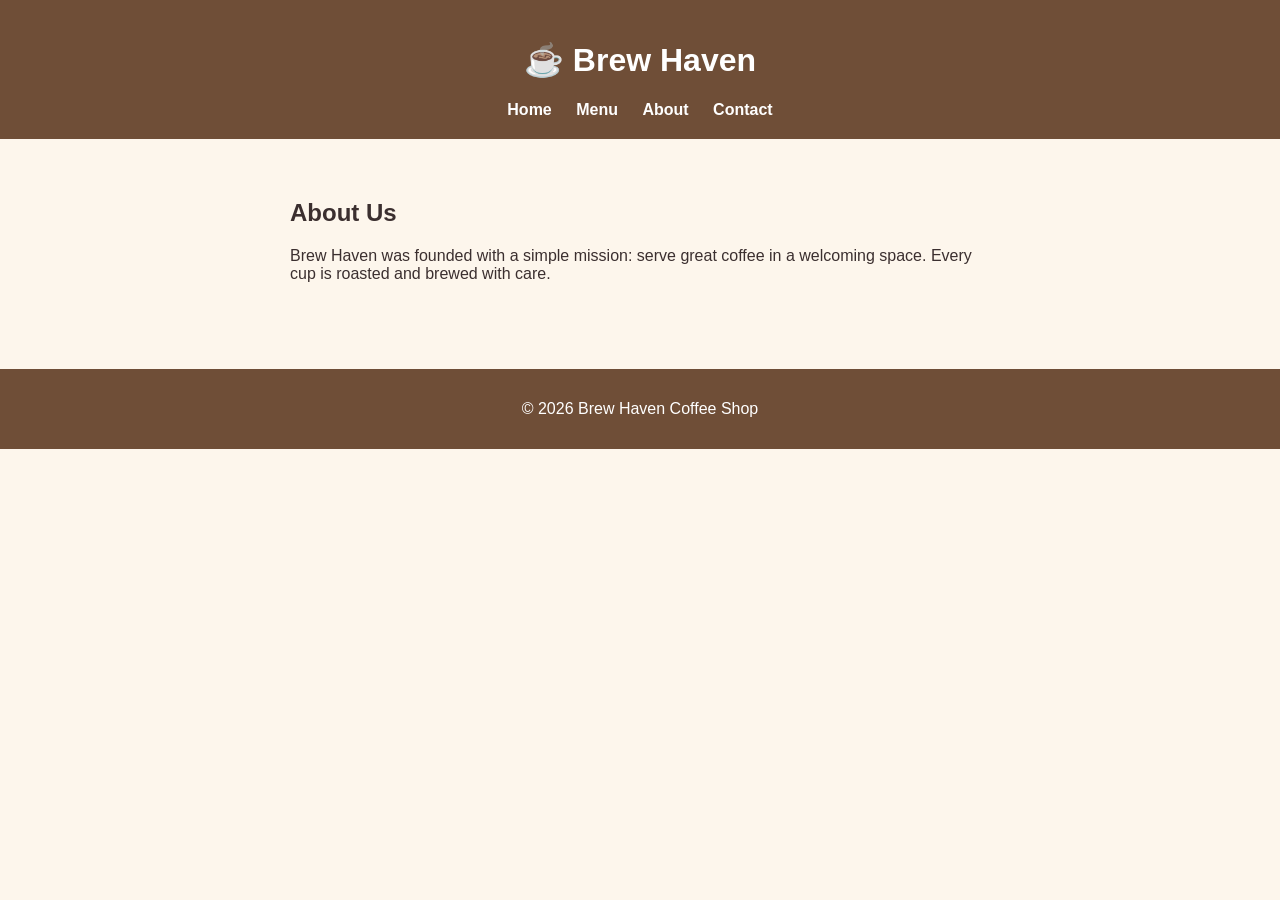
==== about.html @ b979bb5c "Initial commit coffee shop website" ====
<!DOCTYPE html>
<html lang="en">
<head>
  <meta charset="UTF-8">
  <title>About - Brew Haven</title>
  <link rel="stylesheet" href="style.css">
</head>
<body>
  <header>
    <h1>☕ Brew Haven</h1>
    <nav>
      <a href="index.html">Home</a>
      <a href="menu.html">Menu</a>
      <a href="about.html">About</a>
      <a href="contact.html">Contact</a>
    </nav>
  </header>
  <main>
    <h2>About Us</h2>
    <p>Brew Haven was founded with a simple mission: serve great coffee in a welcoming space. Every cup is roasted and brewed with care.</p>
  </main>
  <footer><p>&copy; 2026 Brew Haven Coffee Shop</p></footer>
</body>
</html>
---- style.css ----
body {
  font-family: Arial, sans-serif;
  margin: 0;
  background-color: #fdf6ec;
  color: #3b2f2f;
}
header {
  background-color: #6f4e37;
  color: white;
  padding: 20px;
  text-align: center;
}
nav a {
  color: white;
  margin: 0 10px;
  text-decoration: none;
  font-weight: bold;
}
nav a:hover { text-decoration: underline; }
main { padding: 40px; max-width: 700px; margin: auto; }
.hero { text-align: center; }
.menu-list { list-style: none; padding: 0; }
.menu-list li { padding: 10px 0; border-bottom: 1px solid #ccc; }
.gallery-grid { display: flex; flex-wrap: wrap; gap: 15px; }
.gallery-grid img { width: 200px; border-radius: 8px; }
footer {
  text-align: center;
  padding: 15px;
  background-color: #6f4e37;
  color: white;
  margin-top: 30px;
}
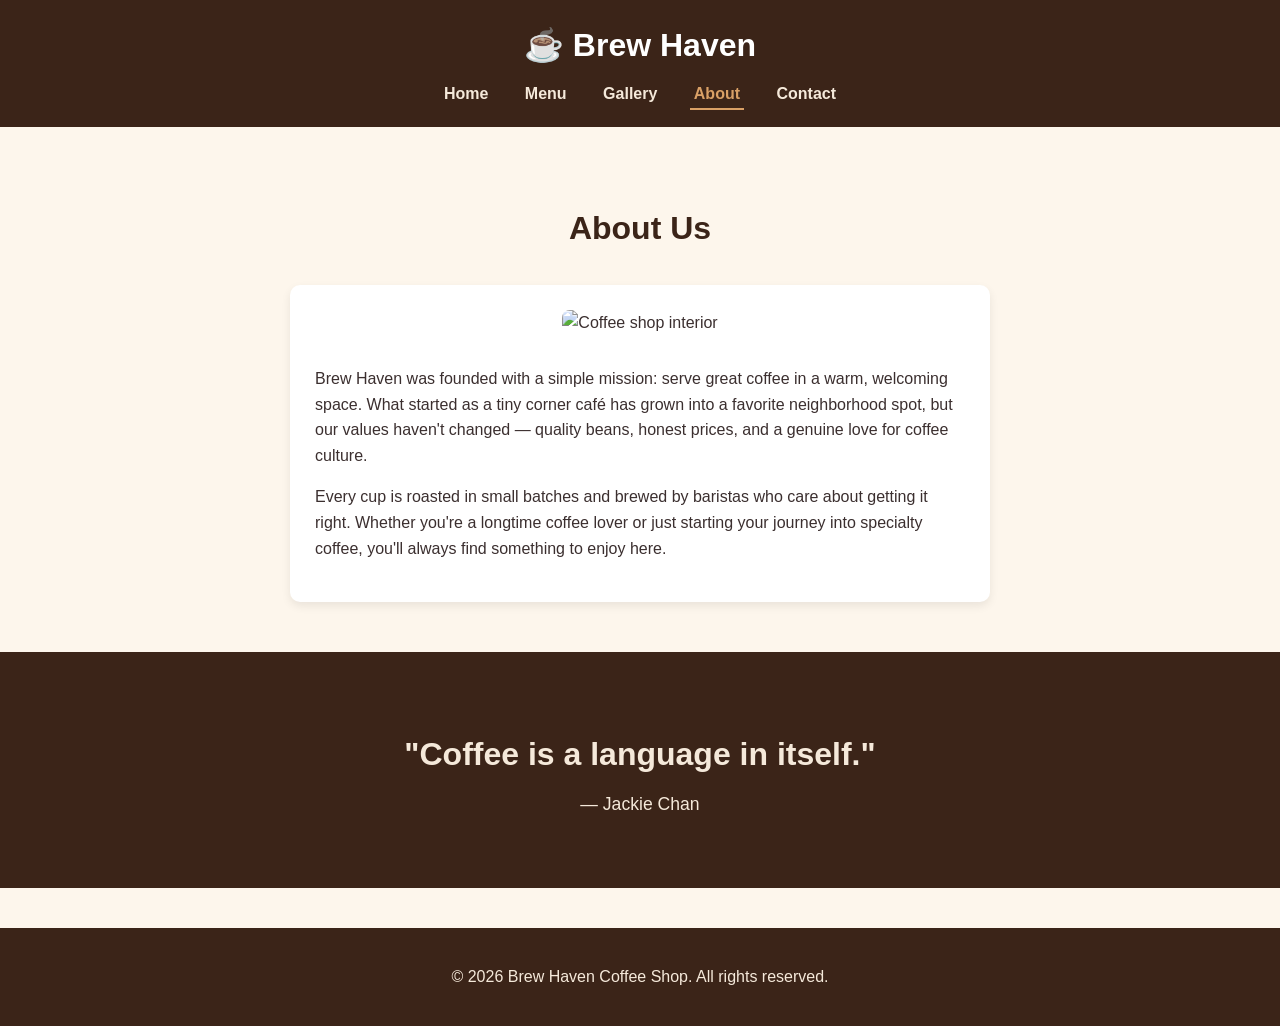
==== commit 323a9701: "Add home page with hero, quote section, and features" ====
--- a/about.html
+++ b/about.html
@@ -2,6 +2,7 @@
 <html lang="en">
 <head>
   <meta charset="UTF-8">
+  <meta name="viewport" content="width=device-width, initial-scale=1.0">
   <title>About - Brew Haven</title>
   <link rel="stylesheet" href="style.css">
 </head>
@@ -11,14 +12,40 @@
     <nav>
       <a href="index.html">Home</a>
       <a href="menu.html">Menu</a>
-      <a href="about.html">About</a>
+      <a href="gallery.html">Gallery</a>
+      <a href="about.html" class="active">About</a>
       <a href="contact.html">Contact</a>
     </nav>
   </header>
+
   <main>
-    <h2>About Us</h2>
-    <p>Brew Haven was founded with a simple mission: serve great coffee in a welcoming space. Every cup is roasted and brewed with care.</p>
+    <section class="section-inner">
+      <h2>About Us</h2>
+      <div class="features">
+        <div class="feature-card" style="width: 100%; max-width: 700px; margin: auto;">
+          <img src="https://images.unsplash.com/photo-1521017432531-fbd92d768814?w=700&q=80" alt="Coffee shop interior">
+          <p style="text-align:left;">
+            Brew Haven was founded with a simple mission: serve great coffee in a warm, welcoming space.
+            What started as a tiny corner café has grown into a favorite neighborhood spot, but our values
+            haven't changed — quality beans, honest prices, and a genuine love for coffee culture.
+          </p>
+          <p style="text-align:left;">
+            Every cup is roasted in small batches and brewed by baristas who care about getting it right.
+            Whether you're a longtime coffee lover or just starting your journey into specialty coffee,
+            you'll always find something to enjoy here.
+          </p>
+        </div>
+      </div>
+    </section>
+
+    <section class="quote-section">
+      <h2>"Coffee is a language in itself."</h2>
+      <p>— Jackie Chan</p>
+    </section>
   </main>
-  <footer><p>&copy; 2026 Brew Haven Coffee Shop</p></footer>
+
+  <footer>
+    <p>&copy; 2026 Brew Haven Coffee Shop. All rights reserved.</p>
+  </footer>
 </body>
 </html>
--- a/style.css
+++ b/style.css
@@ -1,32 +1,254 @@
+* {
+  box-sizing: border-box;
+}
+
 body {
-  font-family: Arial, sans-serif;
+  font-family: 'Segoe UI', Arial, sans-serif;
   margin: 0;
   background-color: #fdf6ec;
   color: #3b2f2f;
-}
+  line-height: 1.6;
+}
+
 header {
-  background-color: #6f4e37;
+  background-color: #3b2418;
   color: white;
   padding: 20px;
   text-align: center;
-}
+  position: sticky;
+  top: 0;
+  z-index: 100;
+}
+
+header h1 {
+  margin: 0 0 10px 0;
+  font-size: 2rem;
+}
+
 nav a {
-  color: white;
-  margin: 0 10px;
+  color: #f5e9da;
+  margin: 0 12px;
   text-decoration: none;
   font-weight: bold;
-}
-nav a:hover { text-decoration: underline; }
-main { padding: 40px; max-width: 700px; margin: auto; }
-.hero { text-align: center; }
-.menu-list { list-style: none; padding: 0; }
-.menu-list li { padding: 10px 0; border-bottom: 1px solid #ccc; }
-.gallery-grid { display: flex; flex-wrap: wrap; gap: 15px; }
-.gallery-grid img { width: 200px; border-radius: 8px; }
+  padding: 6px 4px;
+  transition: color 0.2s;
+}
+
+nav a:hover,
+nav a.active {
+  color: #d9a066;
+  border-bottom: 2px solid #d9a066;
+}
+
+/* HERO SECTION */
+.hero {
+  position: relative;
+  text-align: center;
+  color: white;
+}
+
+.hero img {
+  width: 100%;
+  height: 480px;
+  object-fit: cover;
+  filter: brightness(55%);
+}
+
+.hero-text {
+  position: absolute;
+  top: 50%;
+  left: 50%;
+  transform: translate(-50%, -50%);
+  width: 90%;
+}
+
+.hero-text h2 {
+  font-size: 2.8rem;
+  margin-bottom: 10px;
+}
+
+.hero-text p {
+  font-size: 1.2rem;
+  margin-bottom: 20px;
+}
+
+.btn {
+  display: inline-block;
+  background-color: #d9a066;
+  color: #3b2418;
+  padding: 12px 28px;
+  border-radius: 30px;
+  text-decoration: none;
+  font-weight: bold;
+  transition: background-color 0.2s;
+}
+
+.btn:hover {
+  background-color: #c98a4b;
+}
+
+/* QUOTE / BEGINNER SECTION */
+.quote-section {
+  background-color: #3b2418;
+  color: #f5e9da;
+  text-align: center;
+  padding: 50px 20px;
+  margin: 0;
+}
+
+.quote-section h2 {
+  font-size: 2rem;
+  margin-bottom: 10px;
+}
+
+.quote-section p {
+  font-size: 1.1rem;
+  max-width: 600px;
+  margin: 0 auto 20px auto;
+}
+
+/* GENERIC SECTIONS */
+main {
+  padding: 0 0 40px 0;
+}
+
+.section-inner {
+  max-width: 1000px;
+  margin: auto;
+  padding: 50px 20px;
+}
+
+.section-inner h2 {
+  text-align: center;
+  font-size: 2rem;
+  margin-bottom: 30px;
+  color: #3b2418;
+}
+
+/* FEATURES / WHY CHOOSE US */
+.features {
+  display: flex;
+  flex-wrap: wrap;
+  gap: 25px;
+  justify-content: center;
+}
+
+.feature-card {
+  background: white;
+  border-radius: 10px;
+  padding: 25px;
+  width: 260px;
+  text-align: center;
+  box-shadow: 0 4px 10px rgba(0,0,0,0.08);
+}
+
+.feature-card img {
+  width: 100%;
+  height: 160px;
+  object-fit: cover;
+  border-radius: 8px;
+  margin-bottom: 15px;
+}
+
+/* MENU BOXES */
+.menu-grid {
+  display: flex;
+  flex-wrap: wrap;
+  gap: 25px;
+  justify-content: center;
+  align-items: flex-start;
+}
+
+.menu-box {
+  background: white;
+  border-radius: 12px;
+  padding: 25px;
+  width: 280px;
+  box-shadow: 0 4px 12px rgba(0,0,0,0.1);
+  border-top: 5px solid #d9a066;
+}
+
+.menu-box.center {
+  transform: translateY(-15px);
+  border-top: 5px solid #3b2418;
+}
+
+.menu-box h3 {
+  text-align: center;
+  color: #3b2418;
+  margin-top: 0;
+  margin-bottom: 20px;
+  font-size: 1.3rem;
+}
+
+.menu-box ul {
+  list-style: none;
+  padding: 0;
+  margin: 0;
+}
+
+.menu-box li {
+  display: flex;
+  justify-content: space-between;
+  padding: 10px 0;
+  border-bottom: 1px dashed #ccc;
+  font-size: 0.95rem;
+}
+
+.menu-box li:last-child {
+  border-bottom: none;
+}
+
+.price {
+  font-weight: bold;
+  color: #6f4e37;
+  white-space: nowrap;
+}
+
+/* GALLERY */
+.gallery-grid {
+  display: flex;
+  flex-wrap: wrap;
+  gap: 15px;
+  justify-content: center;
+}
+
+.gallery-grid img {
+  width: 260px;
+  height: 200px;
+  object-fit: cover;
+  border-radius: 10px;
+  box-shadow: 0 4px 10px rgba(0,0,0,0.1);
+  transition: transform 0.2s;
+}
+
+.gallery-grid img:hover {
+  transform: scale(1.03);
+}
+
+/* CONTACT */
+.contact-box {
+  background: white;
+  border-radius: 10px;
+  padding: 30px;
+  max-width: 500px;
+  margin: auto;
+  box-shadow: 0 4px 10px rgba(0,0,0,0.08);
+}
+
+.contact-box p {
+  margin: 10px 0;
+}
+
 footer {
   text-align: center;
-  padding: 15px;
-  background-color: #6f4e37;
-  color: white;
-  margin-top: 30px;
+  padding: 20px;
+  background-color: #3b2418;
+  color: #f5e9da;
+}
+
+@media (max-width: 768px) {
+  .hero img { height: 320px; }
+  .hero-text h2 { font-size: 1.8rem; }
+  .menu-box.center { transform: none; }
 }
